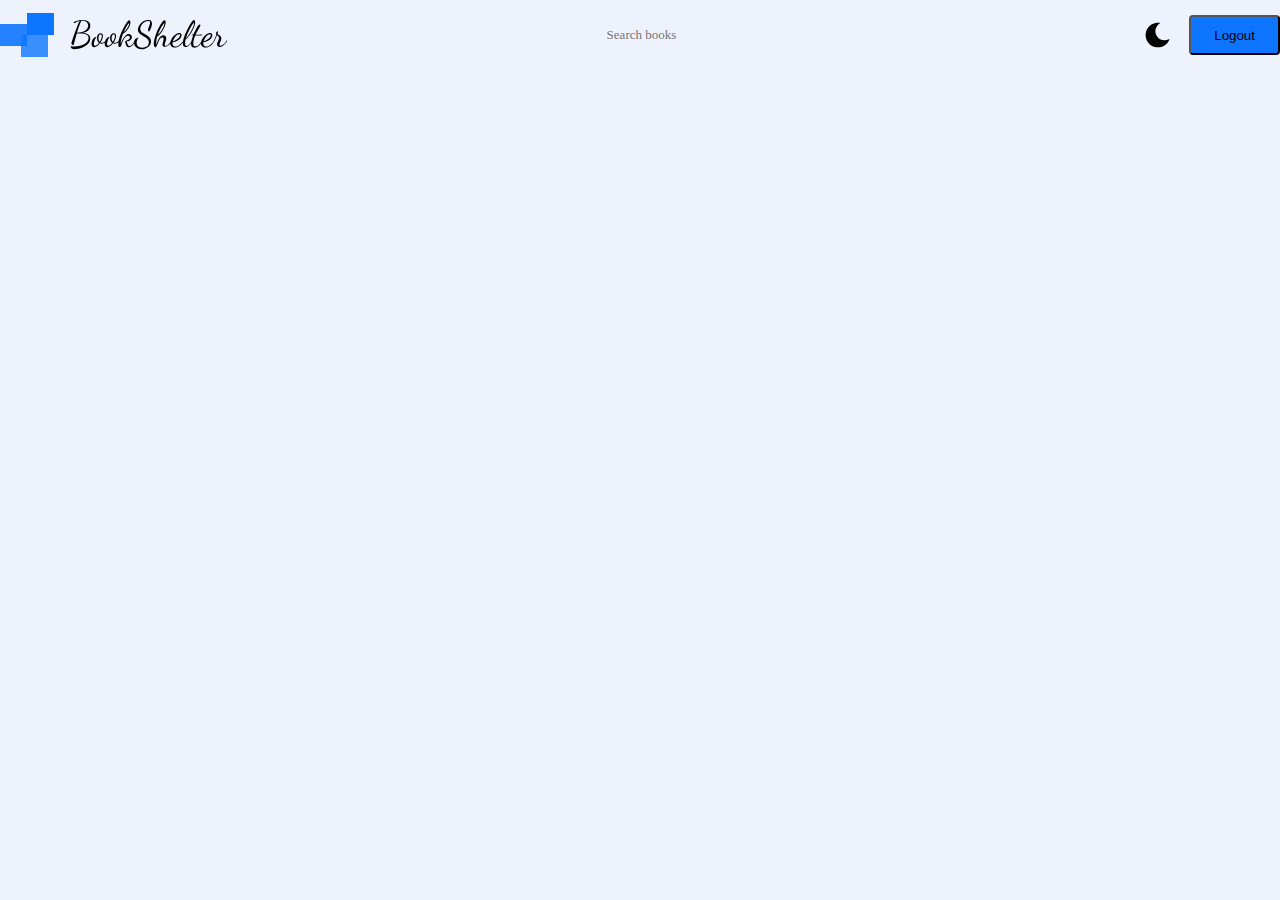
==== index.html @ 47be4522 "login and header processed" ====
<!DOCTYPE html>
<html lang="en">

<head>
    <meta charset="UTF-8">
    <meta http-equiv="X-UA-Compatible" content="IE=edge">
    <meta name="viewport" content="width=device-width, initial-scale=1.0">
    <title>bookshelter</title>
    <!-- bootstrap link  -->
    <link href="https://cdn.jsdelivr.net/npm/bootstrap@5.3.0-alpha1/dist/css/bootstrap.min.css" rel="stylesheet"
        integrity="sha384-GLhlTQ8iRABdZLl6O3oVMWSktQOp6b7In1Zl3/Jr59b6EGGoI1aFkw7cmDA6j6gD" crossorigin="anonymous">
    <!-- icon link  -->
    <link rel="stylesheet" href="https://cdnjs.cloudflare.com/ajax/libs/font-awesome/4.7.0/css/font-awesome.min.css">
    <!-- home css  -->
    <link rel="stylesheet" href="./style/css/main.css">
    <!-- global css  -->
    <link rel="stylesheet" href="./style/css/global.css">
</head>

<body>
    <div class="container">
        <header>
            <nav class="header">
                <img class="header-logo"  src="./images/home-logo.svg">
                <form class="header__form">
                    <input class="header__form__search border-2 border-bottom border-top border-start border-end border-danger-subtle border-2" type="search" placeholder="Search books">
                </form>
                <div class="header__item">
                    <img class="header__item__img" src="./images/home-dark.svg" id="icon">
                    <button class="header__item__btn">Logout</button>
                </div>
            </nav>
        </header>
    </div>
    <script src="./js/main.js"></script>
</body>

</html>
---- style/css/main.css ----
:root {
  --primary-color: #edf2fc;
  --secondary-color: #212121;
}

.dark-theme {
  --primary-color: #212121;
  --secondary-color: #fff;
}

#icon {
  width: 25px;
  cursor: pointer;
}

body {
  background-color: var(--primary-color);
}

.header {
  display: flex;
  justify-content: space-between;
  align-items: center;
  margin-top: 11px;
}
.header__form {
  display: flex;
}
.header__form__search {
  height: 48px;
  padding-left: 48px;
  padding-right: 48px;
  background-color: inherit;
  border: #edf2fc;
  border: 1px var(--secondary-color);
  border-radius: 30px;
  font-family: "Rubik";
  font-style: normal;
  font-weight: 400;
  font-size: 13px;
  line-height: 15px;
  color: var(--secondary-color);
}
.header__item {
  display: flex;
  gap: 19px;
}
.header__item__btn {
  height: 40px;
  background: #0D75FF;
  border-radius: 4px;
  padding-left: 23px;
  padding-right: 23px;
}/*# sourceMappingURL=main.css.map */
---- style/css/global.css ----
* {
  margin: 0;
  padding: 0;
  box-sizing: border-box;
}

ul {
  list-style: none;
}

a {
  text-decoration: none;
}/*# sourceMappingURL=global.css.map */
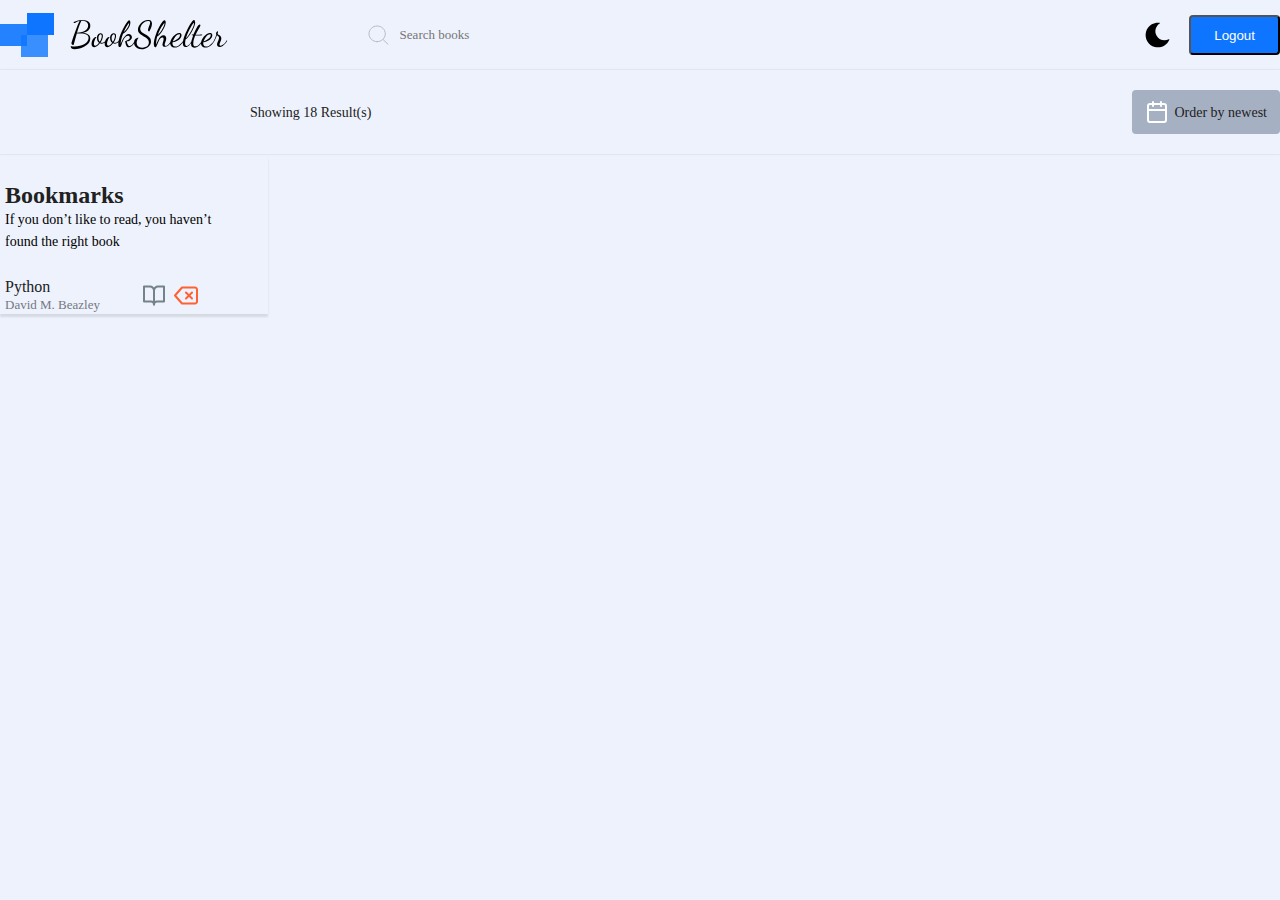
==== commit 99924349: "Worked up to the about section" ====
--- a/index.html
+++ b/index.html
@@ -11,26 +11,72 @@
         integrity="sha384-GLhlTQ8iRABdZLl6O3oVMWSktQOp6b7In1Zl3/Jr59b6EGGoI1aFkw7cmDA6j6gD" crossorigin="anonymous">
     <!-- icon link  -->
     <link rel="stylesheet" href="https://cdnjs.cloudflare.com/ajax/libs/font-awesome/4.7.0/css/font-awesome.min.css">
+
+    <!-- global css  -->
+    <link rel="stylesheet" href="./style/css/global.css">
     <!-- home css  -->
     <link rel="stylesheet" href="./style/css/main.css">
-    <!-- global css  -->
-    <link rel="stylesheet" href="./style/css/global.css">
 </head>
 
 <body>
+
+    <!-- header nav stat -->
     <div class="container">
         <header>
             <nav class="header">
-                <img class="header-logo"  src="./images/home-logo.svg">
-                <form class="header__form">
-                    <input class="header__form__search border-2 border-bottom border-top border-start border-end border-danger-subtle border-2" type="search" placeholder="Search books">
-                </form>
-                <div class="header__item">
-                    <img class="header__item__img" src="./images/home-dark.svg" id="icon">
-                    <button class="header__item__btn">Logout</button>
+                <div class="header__top">
+                    <img class="header-logo" src="./images/home-logo.svg">
+                    <form class="header__top__form">
+                        <img class="header__top__form__logo" src="./images/home-search.svg" alt="">
+                        <input
+                            class="header__top__form__search border-2 border-bottom border-top border-start border-end border-danger-subtle border-2 "
+                            type="search" placeholder="Search books">
+                    </form>
+                    <div class="header__top__item">
+                        <img class="header__top__item__img" src="./images/home-dark.svg" id="icon">
+                        <button class="header__top__item__btn btn btn-outline-secondary">Logout</button>
+                    </div>
+                </div>
+                <div class="header__bottom ">
+                    <p class="header__bottom__text">Showing 18 Result(s)</p>
+                    <div class="header__bottom__item">
+                        <img class="header__bottom__item__img" src="./images/home-cotalog.svg">
+                        <p class="header__bottom__item__text m-0">Order by newest</p>
+                    </div>
                 </div>
             </nav>
         </header>
+        <!-- header nav end  -->
+        <section>
+            <div class="about">
+                <div class="about__left">
+                    <div class="about__left__top">
+                        <h3 class="about__left__top__theme"><b>Bookmarks</b></h3>
+                        <p class="about__left__top__text">
+                            If you don’t like to read, you haven’t found the right book
+                        </p>
+                    </div>
+
+                    <ul class="about__left__item">
+                        <li class="about__left__item__list">
+                            <div class="about__left__item__list_about">
+                                <h4 class="about__left__item__list_about_theme">Python</h4>
+                                <p class="about__left__item__list_about_text">David M. Beazley</p>
+                            </div>
+                            <div class="about__left__item__list__right">
+                                <img class="about__left__item__list__right__img1" src="./images/about-link.svg" alt="">
+                                <img class="about__left__item__list__right__img2" src="./images/about-delete.svg" alt="">
+                            </div>
+                        </li>
+                    </ul>
+
+                </div>
+                <div class="about__right">
+
+                </div>
+            </div>
+        </section>
+        <!-- about section start  -->
     </div>
     <script src="./js/main.js"></script>
 </body>
--- a/style/css/main.css
+++ b/style/css/main.css
@@ -1,11 +1,15 @@
 :root {
   --primary-color: #edf2fc;
   --secondary-color: #212121;
+  --box-shodaw: 0px 3px 2px rgba(0, 0, 0, 0.1);
+  --box-shodaw2: 0px 0px 2px rgba(0, 0, 0, 0.15);
 }
 
 .dark-theme {
   --primary-color: #212121;
   --secondary-color: #fff;
+  --box-shodaw: 0px 3px 2px rgb(241, 237, 237);
+  --box-shodaw2: 0px 0px 2px rgba(254, 254, 254, 0.15);
 }
 
 #icon {
@@ -17,16 +21,22 @@
   background-color: var(--primary-color);
 }
 
-.header {
+.header__top {
   display: flex;
   justify-content: space-between;
   align-items: center;
   margin-top: 11px;
 }
-.header__form {
+.header__top__form {
   display: flex;
 }
-.header__form__search {
+.header__top__form__logo {
+  position: fixed;
+  margin-top: 14px;
+  margin-left: 16px;
+}
+.header__top__form__search {
+  width: 670px;
   height: 48px;
   padding-left: 48px;
   padding-right: 48px;
@@ -41,14 +51,126 @@
   line-height: 15px;
   color: var(--secondary-color);
 }
-.header__item {
+.header__top__item {
   display: flex;
   gap: 19px;
 }
-.header__item__btn {
+.header__top__item__btn {
   height: 40px;
   background: #0D75FF;
   border-radius: 4px;
   padding-left: 23px;
   padding-right: 23px;
+  color: #fff;
+}
+.header__bottom {
+  padding-top: 20px;
+  padding-bottom: 20px;
+  display: flex;
+  justify-content: space-between;
+  align-items: center;
+  margin-top: 11px;
+  border: none;
+  box-shadow: var(--box-shodaw2);
+}
+.header__bottom__text {
+  font-family: "Rubik";
+  font-style: normal;
+  font-weight: 500;
+  font-size: 14px;
+  line-height: 17px;
+  color: var(--secondary-color);
+  margin-left: 250px;
+  margin-bottom: 0px;
+}
+.header__bottom__item {
+  display: flex;
+  align-items: center;
+  padding-right: 13px;
+  background: #A6B0C3;
+  border-radius: 4px;
+  padding-top: 10px;
+  padding-bottom: 10px;
+  padding-left: 13px;
+}
+.header__bottom__item__img {
+  margin-right: 5px;
+}
+.header__bottom__item__text {
+  margin-top: 0px;
+  font-family: "Rubik";
+  font-style: normal;
+  font-weight: 500;
+  font-size: 14px;
+  line-height: 17px;
+  color: var(--secondary-color);
+}
+
+.about {
+  display: flex;
+  margin-top: 2px;
+}
+.about__left {
+  padding-right: 25px;
+  padding-left: 5px;
+  width: 268px;
+  box-shadow: var(--box-shodaw);
+}
+.about__left__top {
+  margin-bottom: 25px;
+}
+.about__left__top__theme {
+  margin-top: 25px;
+  font-family: "Rubik";
+  font-style: normal;
+  font-weight: 400;
+  font-size: 24px;
+  line-height: 28px;
+  color: var(--secondary-color);
+}
+.about__left__top__text {
+  font-family: "Rubik";
+  font-style: normal;
+  font-weight: 400;
+  font-size: 14px;
+  line-height: 155.6%;
+  color: va;
+}
+.about__left__item__list {
+  display: flex;
+  text-align: center;
+}
+.about__left__item__list_about {
+  margin-right: 42px;
+}
+.about__left__item__list_about_theme {
+  font-family: "Rubik";
+  font-style: normal;
+  font-weight: 400;
+  font-size: 16px;
+  line-height: 19px;
+  color: var(--secondary-color);
+  padding-bottom: 0px;
+  margin-bottom: 0px;
+  text-align: start;
+}
+.about__left__item__list_about_text {
+  font-family: "Noto Sans";
+  font-style: normal;
+  font-weight: 500;
+  font-size: 13px;
+  line-height: 18px;
+  color: #757881;
+  margin-bottom: 0px;
+  padding-bottom: 0px;
+}
+.about__left__item__list__right {
+  display: flex;
+  gap: 8px;
+}
+.about__left__item__list__right__img1 {
+  width: 24px;
+}
+.about__left__item__list__right__img2 {
+  width: 24px;
 }/*# sourceMappingURL=main.css.map */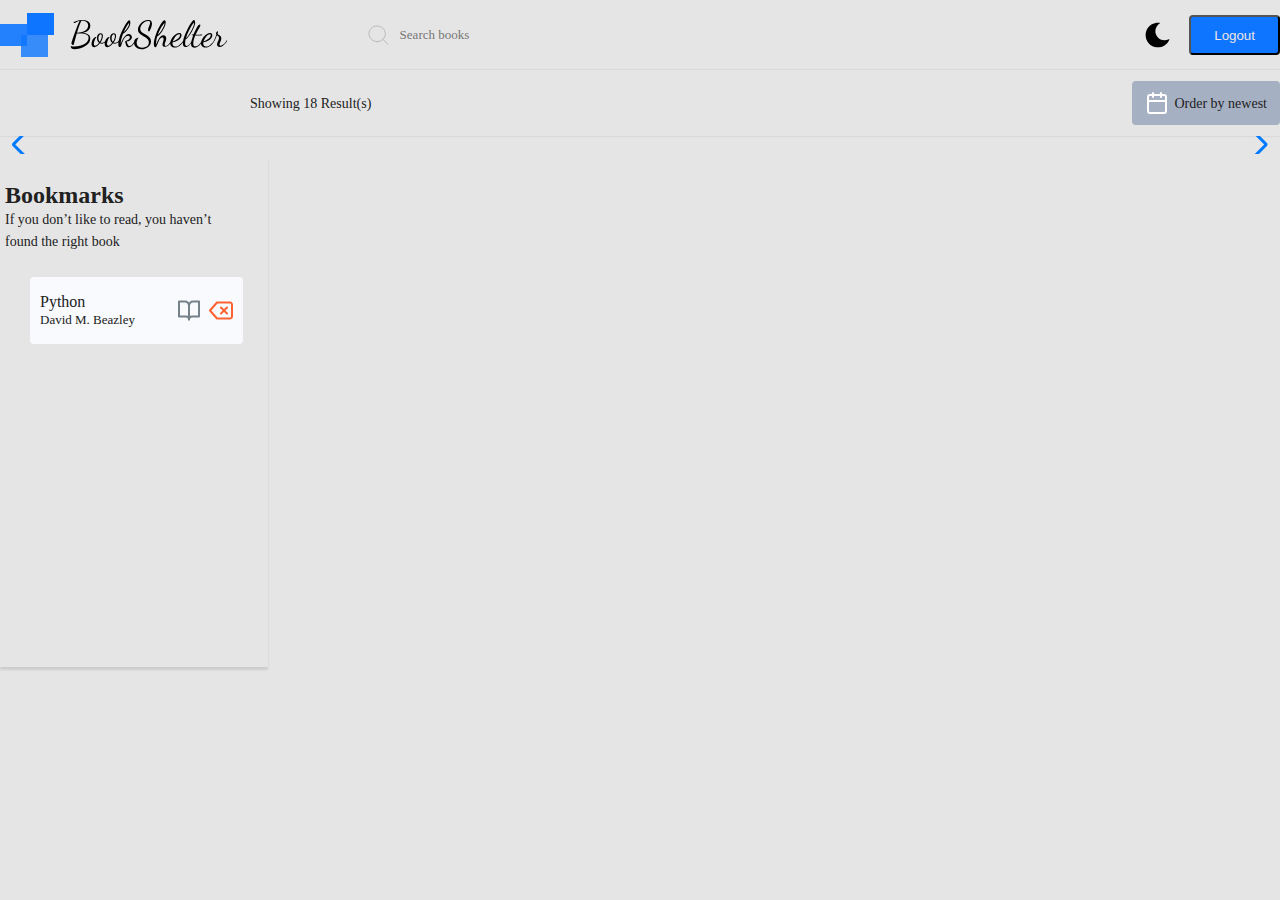
==== commit ba16ea7b: "login page" ====
--- a/index.html
+++ b/index.html
@@ -11,17 +11,18 @@
         integrity="sha384-GLhlTQ8iRABdZLl6O3oVMWSktQOp6b7In1Zl3/Jr59b6EGGoI1aFkw7cmDA6j6gD" crossorigin="anonymous">
     <!-- icon link  -->
     <link rel="stylesheet" href="https://cdnjs.cloudflare.com/ajax/libs/font-awesome/4.7.0/css/font-awesome.min.css">
-
     <!-- global css  -->
     <link rel="stylesheet" href="./style/css/global.css">
     <!-- home css  -->
     <link rel="stylesheet" href="./style/css/main.css">
+    <!-- swipper link  -->
+    <link rel="stylesheet" href="https://cdn.jsdelivr.net/npm/swiper@8/swiper-bundle.min.css" />
 </head>
 
 <body>
 
     <!-- header nav stat -->
-    <div class="container">
+    <div class="container p-3">
         <header>
             <nav class="header">
                 <div class="header__top">
@@ -34,7 +35,8 @@
                     </form>
                     <div class="header__top__item">
                         <img class="header__top__item__img" src="./images/home-dark.svg" id="icon">
-                        <button class="header__top__item__btn btn btn-outline-secondary">Logout</button>
+                        <a href="./login.html"><button
+                                class="header__top__item__btn btn btn-outline-secondary">Logout</button></a>
                     </div>
                 </div>
                 <div class="header__bottom ">
@@ -48,6 +50,42 @@
         </header>
         <!-- header nav end  -->
         <section>
+            <!-- Slider main container -->
+            <div class="swiper mb-2 mt-4 border-3 rounded-3">
+                <!-- Additional required wrapper -->
+                <div class="swiper-wrapper">
+                    <!-- Slides -->
+                    <div class="swiper-slide "><img class="w-100 "
+                            src="https://travelindians.com/wp-content/uploads/2019/10/Ultimate-Travel-Checklist-Blog-Feature-Image-1300x500.jpg" alt=""></div>
+                    <div class="swiper-slide"><img class="w-100"
+                            src="https://www.onsemi.com/site/images/PRT-hpb-image-23.jpg" alt=""></div>
+                    <div class="swiper-slide "><img class="w-100"
+                            src="https://cdn.pixabay.com/photo/2016/03/26/22/21/books-1281581__340.jpg" alt=""></div>
+                    <div class="swiper-slide"><img class="w-100"
+                            src="https://www.nationalbooktokens.com/uploaded_files/shared/Portlets/homepage/bookshop-shelves-packed-with-books-656-245.jpg"
+                            alt=""></div>
+                    <div class="swiper-slide"><img class="w-100" src="https://static.e-ermis.gr/1300x500/cms/about.jpg"
+                            alt=""></div>
+                    <div class="swiper-slide"><img class="w-100"
+                            src="https://www.egpl.ca/wp-content/uploads/2019/08/100-Books-Banner.png"
+                            alt=""></div>
+
+
+
+
+                </div>
+                <!-- If we need pagination -->
+                <div class="swiper-pagination"></div>
+
+                <!-- If we need navigation buttons -->
+                <div class="swiper-button-prev"></div>
+                <div class="swiper-button-next"></div>
+
+                <!-- If we need scrollbar -->
+                <div class="swiper-scrollbar"></div>
+            </div>
+            <!-- Slider main container end -->
+
             <div class="about">
                 <div class="about__left">
                     <div class="about__left__top">
@@ -57,7 +95,7 @@
                         </p>
                     </div>
 
-                    <ul class="about__left__item">
+                    <ul class="about__left__item ">
                         <li class="about__left__item__list">
                             <div class="about__left__item__list_about">
                                 <h4 class="about__left__item__list_about_theme">Python</h4>
@@ -65,20 +103,26 @@
                             </div>
                             <div class="about__left__item__list__right">
                                 <img class="about__left__item__list__right__img1" src="./images/about-link.svg" alt="">
-                                <img class="about__left__item__list__right__img2" src="./images/about-delete.svg" alt="">
+                                <img class="about__left__item__list__right__img2" src="./images/about-delete.svg"
+                                    alt="">
                             </div>
                         </li>
                     </ul>
 
                 </div>
                 <div class="about__right">
-
+                    
                 </div>
             </div>
         </section>
         <!-- about section start  -->
     </div>
+    <!-- main js start link  -->
     <script src="./js/main.js"></script>
+    <!-- swiper link  -->
+    <script src="https://cdn.jsdelivr.net/npm/swiper@8/swiper-bundle.esm.browser.min.js"></script>
+    <!-- swipper js  -->
+    <script type="module" src="./js/swipper.js"></script>
 </body>
 
 </html>--- a/style/css/main.css
+++ b/style/css/main.css
@@ -3,6 +3,8 @@
   --secondary-color: #212121;
   --box-shodaw: 0px 3px 2px rgba(0, 0, 0, 0.1);
   --box-shodaw2: 0px 0px 2px rgba(0, 0, 0, 0.15);
+  --bacround-item: #F8FAFD;
+  --bodycolor:#E5E5E5;
 }
 
 .dark-theme {
@@ -10,6 +12,8 @@
   --secondary-color: #fff;
   --box-shodaw: 0px 3px 2px rgb(241, 237, 237);
   --box-shodaw2: 0px 0px 2px rgba(254, 254, 254, 0.15);
+  --bacround-item: #787878;
+  --bodycolor:#212121;
 }
 
 #icon {
@@ -18,7 +22,7 @@
 }
 
 body {
-  background-color: var(--primary-color);
+  background-color: var(--bodycolor);
 }
 
 .header__top {
@@ -31,7 +35,7 @@
   display: flex;
 }
 .header__top__form__logo {
-  position: fixed;
+  position: absolute;
   margin-top: 14px;
   margin-left: 16px;
 }
@@ -61,11 +65,11 @@
   border-radius: 4px;
   padding-left: 23px;
   padding-right: 23px;
-  color: #fff;
+  color: rgb(238, 228, 228);
 }
 .header__bottom {
-  padding-top: 20px;
-  padding-bottom: 20px;
+  padding-top: 11px;
+  padding-bottom: 11px;
   display: flex;
   justify-content: space-between;
   align-items: center;
@@ -134,11 +138,21 @@
   font-weight: 400;
   font-size: 14px;
   line-height: 155.6%;
-  color: va;
+  color: var(--secondary-color);
+}
+.about__left__item {
+  padding-left: 0px;
+  margin-left: 25px;
 }
 .about__left__item__list {
+  margin-left: 0px;
   display: flex;
   text-align: center;
+  background: var(--bacround-item);
+  padding-left: 10px;
+  padding-top: 15px;
+  padding-bottom: 15px;
+  border-radius: 4px;
 }
 .about__left__item__list_about {
   margin-right: 42px;
@@ -160,7 +174,7 @@
   font-weight: 500;
   font-size: 13px;
   line-height: 18px;
-  color: #757881;
+  color: var(--secondary-color);
   margin-bottom: 0px;
   padding-bottom: 0px;
 }
@@ -173,4 +187,8 @@
 }
 .about__left__item__list__right__img2 {
   width: 24px;
+}
+.about__right {
+  margin: 40px;
+  height: 431px;
 }/*# sourceMappingURL=main.css.map */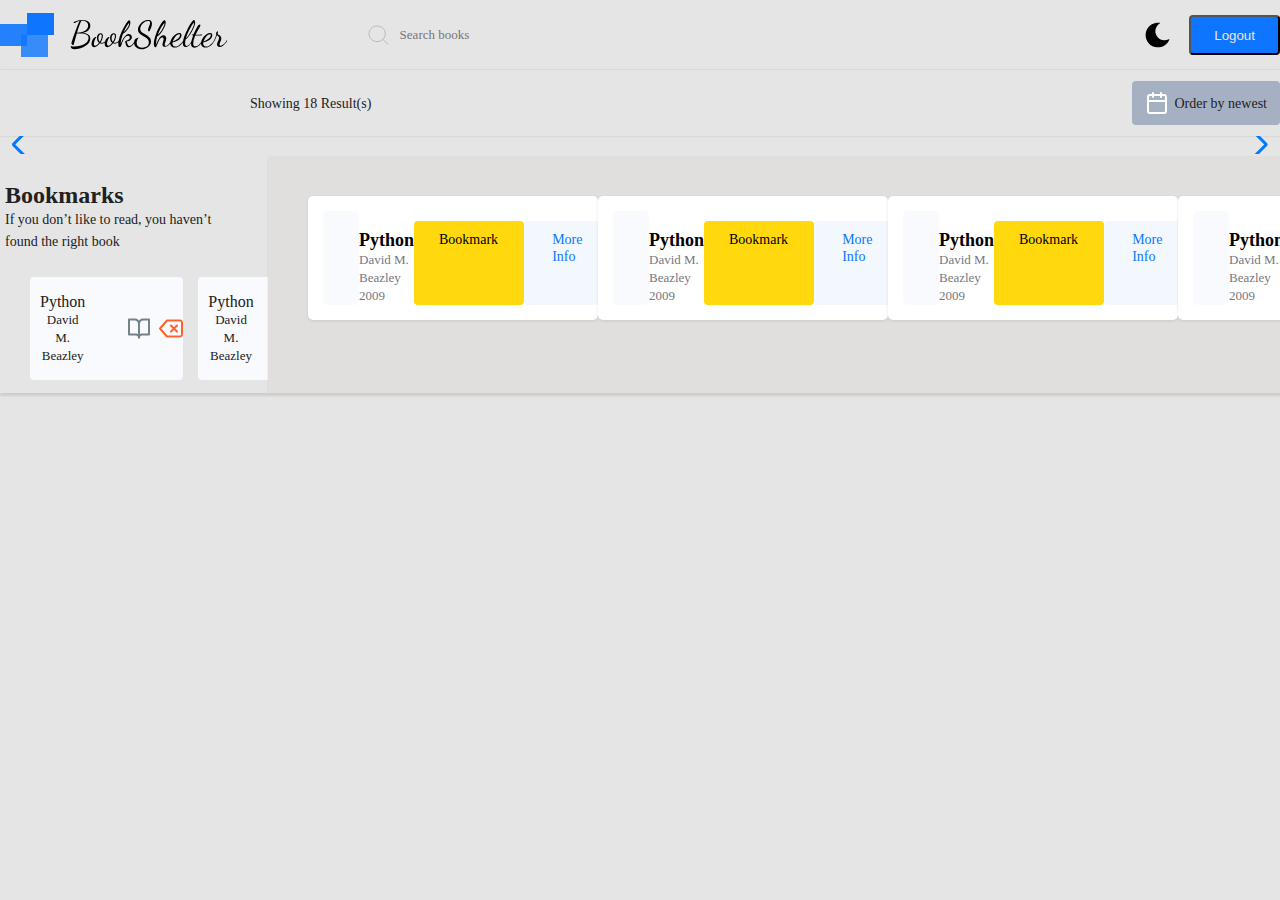
==== commit 155a94dd: "product lis" ====
--- a/index.html
+++ b/index.html
@@ -56,7 +56,8 @@
                 <div class="swiper-wrapper">
                     <!-- Slides -->
                     <div class="swiper-slide "><img class="w-100 "
-                            src="https://travelindians.com/wp-content/uploads/2019/10/Ultimate-Travel-Checklist-Blog-Feature-Image-1300x500.jpg" alt=""></div>
+                            src="https://travelindians.com/wp-content/uploads/2019/10/Ultimate-Travel-Checklist-Blog-Feature-Image-1300x500.jpg"
+                            alt=""></div>
                     <div class="swiper-slide"><img class="w-100"
                             src="https://www.onsemi.com/site/images/PRT-hpb-image-23.jpg" alt=""></div>
                     <div class="swiper-slide "><img class="w-100"
@@ -67,8 +68,7 @@
                     <div class="swiper-slide"><img class="w-100" src="https://static.e-ermis.gr/1300x500/cms/about.jpg"
                             alt=""></div>
                     <div class="swiper-slide"><img class="w-100"
-                            src="https://www.egpl.ca/wp-content/uploads/2019/08/100-Books-Banner.png"
-                            alt=""></div>
+                            src="https://www.egpl.ca/wp-content/uploads/2019/08/100-Books-Banner.png" alt=""></div>
 
 
 
@@ -95,7 +95,7 @@
                         </p>
                     </div>
 
-                    <ul class="about__left__item ">
+                    <ul class="about__left__item flex-column">
                         <li class="about__left__item__list">
                             <div class="about__left__item__list_about">
                                 <h4 class="about__left__item__list_about_theme">Python</h4>
@@ -107,11 +107,131 @@
                                     alt="">
                             </div>
                         </li>
+
+                        <li class="about__left__item__list">
+                            <div class="about__left__item__list_about">
+                                <h4 class="about__left__item__list_about_theme">Python</h4>
+                                <p class="about__left__item__list_about_text">David M. Beazley</p>
+                            </div>
+                            <div class="about__left__item__list__right">
+                                <img class="about__left__item__list__right__img1" src="./images/about-link.svg" alt="">
+                                <img class="about__left__item__list__right__img2" src="./images/about-delete.svg"
+                                    alt="">
+                            </div>
+                        </li>
+
+                        <li class="about__left__item__list">
+                            <div class="about__left__item__list_about">
+                                <h4 class="about__left__item__list_about_theme">Python</h4>
+                                <p class="about__left__item__list_about_text">David M. Beazley</p>
+                            </div>
+                            <div class="about__left__item__list__right">
+                                <img class="about__left__item__list__right__img1" src="./images/about-link.svg" alt="">
+                                <img class="about__left__item__list__right__img2" src="./images/about-delete.svg"
+                                    alt="">
+                            </div>
+                        </li>
                     </ul>
 
                 </div>
-                <div class="about__right">
-                    
+                <div class="about__product">
+                    <ul class="about__product__item row">
+                        <li class="about__product__item__list flex-column">
+                            <div class="about__product__item__list__img">
+                                <img src="./images/1111111.png" alt="">
+                            </div>
+                            <div class="about__product__item__list__theme">
+                                <h3 class="about__product__item__list__theme__name">Python</h3>
+                                <p class="about__product__item__list__theme__author">David M. Beazley</p>
+                                <p class="about__product__item__list__theme__year">2009</p>
+                            </div>
+                            <div class="about__product__item__list__bottom">
+                                <a class="about__product__item__list__bottom__storage" href="#">Bookmark</a>
+                                <a class="about__product__item__list__bottom__modal" href="#">More Info</a>
+                            </div>
+                            <a class="about__product__item__list__btn" href="#">Read</a>
+                        </li>
+
+                        <li class="about__product__item__list flex-column">
+                            <div class="about__product__item__list__img">
+                                <img src="./images/1111111.png" alt="">
+                            </div>
+                            <div class="about__product__item__list__theme">
+                                <h3 class="about__product__item__list__theme__name">Python</h3>
+                                <p class="about__product__item__list__theme__author">David M. Beazley</p>
+                                <p class="about__product__item__list__theme__year">2009</p>
+                            </div>
+                            <div class="about__product__item__list__bottom">
+                                <a class="about__product__item__list__bottom__storage" href="#">Bookmark</a>
+                                <a class="about__product__item__list__bottom__modal" href="#">More Info</a>
+                            </div>
+                            <a class="about__product__item__list__btn" href="#">Read</a>
+                        </li>
+
+                        <li class="about__product__item__list flex-column">
+                            <div class="about__product__item__list__img">
+                                <img src="./images/1111111.png" alt="">
+                            </div>
+                            <div class="about__product__item__list__theme">
+                                <h3 class="about__product__item__list__theme__name">Python</h3>
+                                <p class="about__product__item__list__theme__author">David M. Beazley</p>
+                                <p class="about__product__item__list__theme__year">2009</p>
+                            </div>
+                            <div class="about__product__item__list__bottom">
+                                <a class="about__product__item__list__bottom__storage" href="#">Bookmark</a>
+                                <a class="about__product__item__list__bottom__modal" href="#">More Info</a>
+                            </div>
+                            <a class="about__product__item__list__btn" href="#">Read</a>
+                        </li>
+
+                        <li class="about__product__item__list flex-column">
+                            <div class="about__product__item__list__img">
+                                <img src="./images/1111111.png" alt="">
+                            </div>
+                            <div class="about__product__item__list__theme">
+                                <h3 class="about__product__item__list__theme__name">Python</h3>
+                                <p class="about__product__item__list__theme__author">David M. Beazley</p>
+                                <p class="about__product__item__list__theme__year">2009</p>
+                            </div>
+                            <div class="about__product__item__list__bottom">
+                                <a class="about__product__item__list__bottom__storage" href="#">Bookmark</a>
+                                <a class="about__product__item__list__bottom__modal" href="#">More Info</a>
+                            </div>
+                            <a class="about__product__item__list__btn" href="#">Read</a>
+                        </li>
+
+                        <li class="about__product__item__list flex-column">
+                            <div class="about__product__item__list__img">
+                                <img src="./images/1111111.png" alt="">
+                            </div>
+                            <div class="about__product__item__list__theme">
+                                <h3 class="about__product__item__list__theme__name">Python</h3>
+                                <p class="about__product__item__list__theme__author">David M. Beazley</p>
+                                <p class="about__product__item__list__theme__year">2009</p>
+                            </div>
+                            <div class="about__product__item__list__bottom">
+                                <a class="about__product__item__list__bottom__storage" href="#">Bookmark</a>
+                                <a class="about__product__item__list__bottom__modal" href="#">More Info</a>
+                            </div>
+                            <a class="about__product__item__list__btn" href="#">Read</a>
+                        </li>
+
+                        <li class="about__product__item__list flex-column">
+                            <div class="about__product__item__list__img">
+                                <img src="./images/1111111.png" alt="">
+                            </div>
+                            <div class="about__product__item__list__theme">
+                                <h3 class="about__product__item__list__theme__name">Python</h3>
+                                <p class="about__product__item__list__theme__author">David M. Beazley</p>
+                                <p class="about__product__item__list__theme__year">2009</p>
+                            </div>
+                            <div class="about__product__item__list__bottom">
+                                <a class="about__product__item__list__bottom__storage" href="#">Bookmark</a>
+                                <a class="about__product__item__list__bottom__modal" href="#">More Info</a>
+                            </div>
+                            <a class="about__product__item__list__btn" href="#">Read</a>
+                        </li>
+                    </ul>
                 </div>
             </div>
         </section>
--- a/style/css/main.css
+++ b/style/css/main.css
@@ -4,7 +4,10 @@
   --box-shodaw: 0px 3px 2px rgba(0, 0, 0, 0.1);
   --box-shodaw2: 0px 0px 2px rgba(0, 0, 0, 0.15);
   --bacround-item: #F8FAFD;
-  --bodycolor:#E5E5E5;
+  --bodycolor: #E5E5E5;
+  --productcolor:#e1dede;
+  --prodctList:#FFFF;
+  --productimg:#F8FAFD;
 }
 
 .dark-theme {
@@ -13,7 +16,10 @@
   --box-shodaw: 0px 3px 2px rgb(241, 237, 237);
   --box-shodaw2: 0px 0px 2px rgba(254, 254, 254, 0.15);
   --bacround-item: #787878;
-  --bodycolor:#212121;
+  --bodycolor: #212121;
+  --productcolor:#5c5a5a;
+  --prodctList:#acabab;
+  --productimg:#b2b2b8;
 }
 
 #icon {
@@ -113,6 +119,7 @@
 .about {
   display: flex;
   margin-top: 2px;
+  height: 100%;
 }
 .about__left {
   padding-right: 25px;
@@ -143,6 +150,8 @@
 .about__left__item {
   padding-left: 0px;
   margin-left: 25px;
+  display: flex;
+  gap: 15px;
 }
 .about__left__item__list {
   margin-left: 0px;
@@ -153,6 +162,7 @@
   padding-top: 15px;
   padding-bottom: 15px;
   border-radius: 4px;
+  width: 218px;
 }
 .about__left__item__list_about {
   margin-right: 42px;
@@ -188,7 +198,108 @@
 .about__left__item__list__right__img2 {
   width: 24px;
 }
-.about__right {
-  margin: 40px;
-  height: 431px;
+.about__product {
+  padding: 40px;
+  background-color: var(--productcolor);
+  box-shadow: var(--box-shodaw);
+}
+.about__product__item {
+  display: flex;
+  justify-content: space-between;
+  margin: 0px;
+  padding: 0px;
+}
+.about__product__item__list {
+  width: 290px;
+  display: flex;
+  background: var(--prodctList);
+  box-shadow: 0px 1px 3px rgba(0, 0, 0, 0.1);
+  border-radius: 5px;
+  padding: 15px;
+  margin-bottom: 33px;
+}
+.about__product__item__list__img {
+  padding: 18px;
+  background: var(--productimg);
+  border-radius: 5px;
+}
+.about__product__item__list__img img {
+  width: 100%;
+}
+.about__product__item__list__theme {
+  margin-top: 19px;
+}
+.about__product__item__list__theme__name {
+  font-family: "Rubik";
+  font-style: normal;
+  font-weight: 900;
+  font-size: 18px;
+  line-height: 21px;
+  color: #000000;
+  margin-bottom: 0px;
+}
+.about__product__item__list__theme__author {
+  font-family: "Noto Sans";
+  font-style: normal;
+  font-weight: 500;
+  font-size: 13px;
+  line-height: 18px;
+  color: #757881;
+  margin-bottom: 0px;
+}
+.about__product__item__list__theme__year {
+  font-family: "Noto Sans";
+  font-style: normal;
+  font-weight: 500;
+  font-size: 13px;
+  line-height: 18px;
+  color: #757881;
+  margin-bottom: 0px;
+}
+.about__product__item__list__bottom {
+  margin-top: 10px;
+  display: flex;
+  justify-content: space-between;
+}
+.about__product__item__list__bottom__storage {
+  background: #FFD80D;
+  border-radius: 4px;
+  font-family: "Rubik";
+  font-style: normal;
+  font-weight: 500;
+  font-size: 14px;
+  line-height: 17px;
+  color: #000000;
+  padding-left: 25px;
+  padding-top: 10px;
+  padding-bottom: 10px;
+  padding-right: 26px;
+}
+.about__product__item__list__bottom__modal {
+  background: rgba(13, 117, 255, 0.05);
+  border-radius: 4px;
+  font-family: "Rubik";
+  font-style: normal;
+  font-weight: 500;
+  font-size: 14px;
+  line-height: 17px;
+  color: #0D75FF;
+  padding-left: 28px;
+  padding-top: 10px;
+  padding-bottom: 10px;
+  padding-right: 28px;
+}
+.about__product__item__list__btn {
+  margin-top: 8px;
+  background: #75828A;
+  border-radius: 4px;
+  font-family: "Rubik";
+  font-style: normal;
+  font-weight: 500;
+  font-size: 14px;
+  line-height: 17px;
+  color: #FFFFFF;
+  padding-top: 10px;
+  text-align: center;
+  padding-bottom: 10px;
 }/*# sourceMappingURL=main.css.map */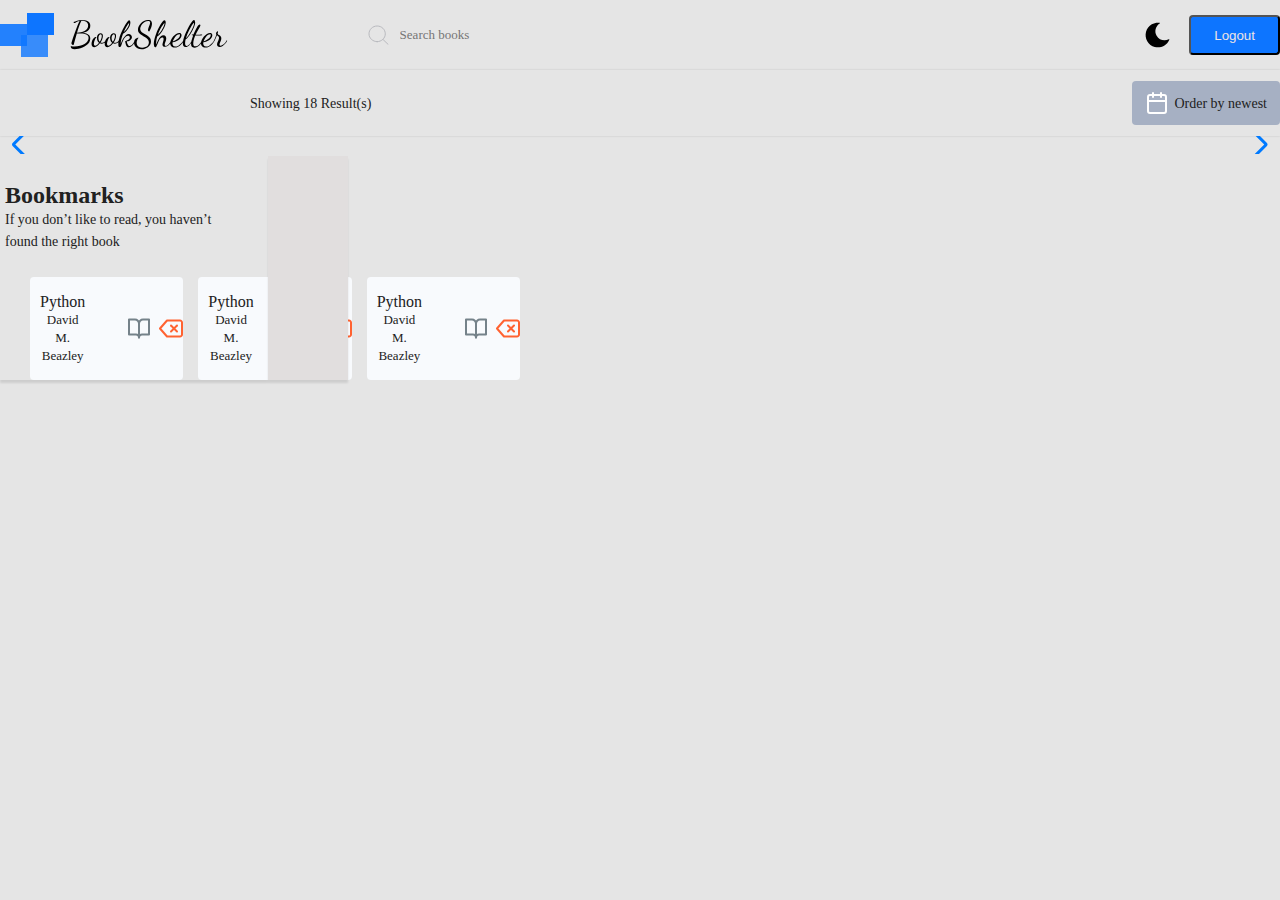
==== commit 27e32ad2: "API" ====
--- a/index.html
+++ b/index.html
@@ -49,7 +49,14 @@
             </nav>
         </header>
         <!-- header nav end  -->
+
         <section>
+            <!-- scroll  -->
+
+            <div class="scroltop" onclick="scrollToTop()">
+                <img src="./images/scroll.svg" alt="">
+            </div>
+
             <!-- Slider main container -->
             <div class="swiper mb-2 mt-4 border-3 rounded-3">
                 <!-- Additional required wrapper -->
@@ -69,9 +76,6 @@
                             alt=""></div>
                     <div class="swiper-slide"><img class="w-100"
                             src="https://www.egpl.ca/wp-content/uploads/2019/08/100-Books-Banner.png" alt=""></div>
-
-
-
 
                 </div>
                 <!-- If we need pagination -->
@@ -135,114 +139,34 @@
 
                 </div>
                 <div class="about__product">
-                    <ul class="about__product__item row">
-                        <li class="about__product__item__list flex-column">
+                    <ul class="about__product__item row" id="products__top">
+                        <!-- <li class="about__product__item__list flex-column">
                             <div class="about__product__item__list__img">
                                 <img src="./images/1111111.png" alt="">
                             </div>
                             <div class="about__product__item__list__theme">
-                                <h3 class="about__product__item__list__theme__name">Python</h3>
-                                <p class="about__product__item__list__theme__author">David M. Beazley</p>
-                                <p class="about__product__item__list__theme__year">2009</p>
+                                <h3 class="about__product__item__list__theme__name" id="title">Python</h3>
+                                <p class="about__product__item__list__theme__author" id="author">David M. Beazley</p>
+                                <p class="about__product__item__list__theme__year" id="year">2009</p>
                             </div>
                             <div class="about__product__item__list__bottom">
                                 <a class="about__product__item__list__bottom__storage" href="#">Bookmark</a>
                                 <a class="about__product__item__list__bottom__modal" href="#">More Info</a>
                             </div>
                             <a class="about__product__item__list__btn" href="#">Read</a>
-                        </li>
-
-                        <li class="about__product__item__list flex-column">
-                            <div class="about__product__item__list__img">
-                                <img src="./images/1111111.png" alt="">
-                            </div>
-                            <div class="about__product__item__list__theme">
-                                <h3 class="about__product__item__list__theme__name">Python</h3>
-                                <p class="about__product__item__list__theme__author">David M. Beazley</p>
-                                <p class="about__product__item__list__theme__year">2009</p>
-                            </div>
-                            <div class="about__product__item__list__bottom">
-                                <a class="about__product__item__list__bottom__storage" href="#">Bookmark</a>
-                                <a class="about__product__item__list__bottom__modal" href="#">More Info</a>
-                            </div>
-                            <a class="about__product__item__list__btn" href="#">Read</a>
-                        </li>
-
-                        <li class="about__product__item__list flex-column">
-                            <div class="about__product__item__list__img">
-                                <img src="./images/1111111.png" alt="">
-                            </div>
-                            <div class="about__product__item__list__theme">
-                                <h3 class="about__product__item__list__theme__name">Python</h3>
-                                <p class="about__product__item__list__theme__author">David M. Beazley</p>
-                                <p class="about__product__item__list__theme__year">2009</p>
-                            </div>
-                            <div class="about__product__item__list__bottom">
-                                <a class="about__product__item__list__bottom__storage" href="#">Bookmark</a>
-                                <a class="about__product__item__list__bottom__modal" href="#">More Info</a>
-                            </div>
-                            <a class="about__product__item__list__btn" href="#">Read</a>
-                        </li>
-
-                        <li class="about__product__item__list flex-column">
-                            <div class="about__product__item__list__img">
-                                <img src="./images/1111111.png" alt="">
-                            </div>
-                            <div class="about__product__item__list__theme">
-                                <h3 class="about__product__item__list__theme__name">Python</h3>
-                                <p class="about__product__item__list__theme__author">David M. Beazley</p>
-                                <p class="about__product__item__list__theme__year">2009</p>
-                            </div>
-                            <div class="about__product__item__list__bottom">
-                                <a class="about__product__item__list__bottom__storage" href="#">Bookmark</a>
-                                <a class="about__product__item__list__bottom__modal" href="#">More Info</a>
-                            </div>
-                            <a class="about__product__item__list__btn" href="#">Read</a>
-                        </li>
-
-                        <li class="about__product__item__list flex-column">
-                            <div class="about__product__item__list__img">
-                                <img src="./images/1111111.png" alt="">
-                            </div>
-                            <div class="about__product__item__list__theme">
-                                <h3 class="about__product__item__list__theme__name">Python</h3>
-                                <p class="about__product__item__list__theme__author">David M. Beazley</p>
-                                <p class="about__product__item__list__theme__year">2009</p>
-                            </div>
-                            <div class="about__product__item__list__bottom">
-                                <a class="about__product__item__list__bottom__storage" href="#">Bookmark</a>
-                                <a class="about__product__item__list__bottom__modal" href="#">More Info</a>
-                            </div>
-                            <a class="about__product__item__list__btn" href="#">Read</a>
-                        </li>
-
-                        <li class="about__product__item__list flex-column">
-                            <div class="about__product__item__list__img">
-                                <img src="./images/1111111.png" alt="">
-                            </div>
-                            <div class="about__product__item__list__theme">
-                                <h3 class="about__product__item__list__theme__name">Python</h3>
-                                <p class="about__product__item__list__theme__author">David M. Beazley</p>
-                                <p class="about__product__item__list__theme__year">2009</p>
-                            </div>
-                            <div class="about__product__item__list__bottom">
-                                <a class="about__product__item__list__bottom__storage" href="#">Bookmark</a>
-                                <a class="about__product__item__list__bottom__modal" href="#">More Info</a>
-                            </div>
-                            <a class="about__product__item__list__btn" href="#">Read</a>
-                        </li>
+                        </li> -->
                     </ul>
                 </div>
             </div>
         </section>
-        <!-- about section start  -->
     </div>
+
+    <script src="https://cdn.jsdelivr.net/npm/swiper@8/swiper-bundle.esm.browser.min.js"></script>
     <!-- main js start link  -->
     <script src="./js/main.js"></script>
-    <!-- swiper link  -->
-    <script src="https://cdn.jsdelivr.net/npm/swiper@8/swiper-bundle.esm.browser.min.js"></script>
     <!-- swipper js  -->
     <script type="module" src="./js/swipper.js"></script>
+
 </body>
 
 </html>--- a/style/css/main.css
+++ b/style/css/main.css
@@ -116,6 +116,30 @@
   color: var(--secondary-color);
 }
 
+/* scrol  */
+.scroltop {
+  position: fixed;
+  bottom: 40px;
+  right: 40px;
+  width: 75px;
+  height: 60px;
+  border-radius: 50px;
+  background-size: 40px;
+  background-position: center;
+  background-repeat: no-repeat;
+  cursor: pointer;
+  z-index: 1000000;
+  visibility: hidden;
+  opacity: 0;
+  transition: 0.5s;
+}
+
+.scroltop.active {
+  visibility: visible;
+  opacity: 1000;
+}
+
+/* scrol end  */
 .about {
   display: flex;
   margin-top: 2px;
@@ -275,6 +299,9 @@
   padding-bottom: 10px;
   padding-right: 26px;
 }
+.about__product__item__list__bottom__storage:hover {
+  background-color: #0D75FF;
+}
 .about__product__item__list__bottom__modal {
   background: rgba(13, 117, 255, 0.05);
   border-radius: 4px;
@@ -289,6 +316,10 @@
   padding-bottom: 10px;
   padding-right: 28px;
 }
+.about__product__item__list__bottom__modal:hover {
+  background-color: #0D75FF;
+  color: #000000;
+}
 .about__product__item__list__btn {
   margin-top: 8px;
   background: #75828A;
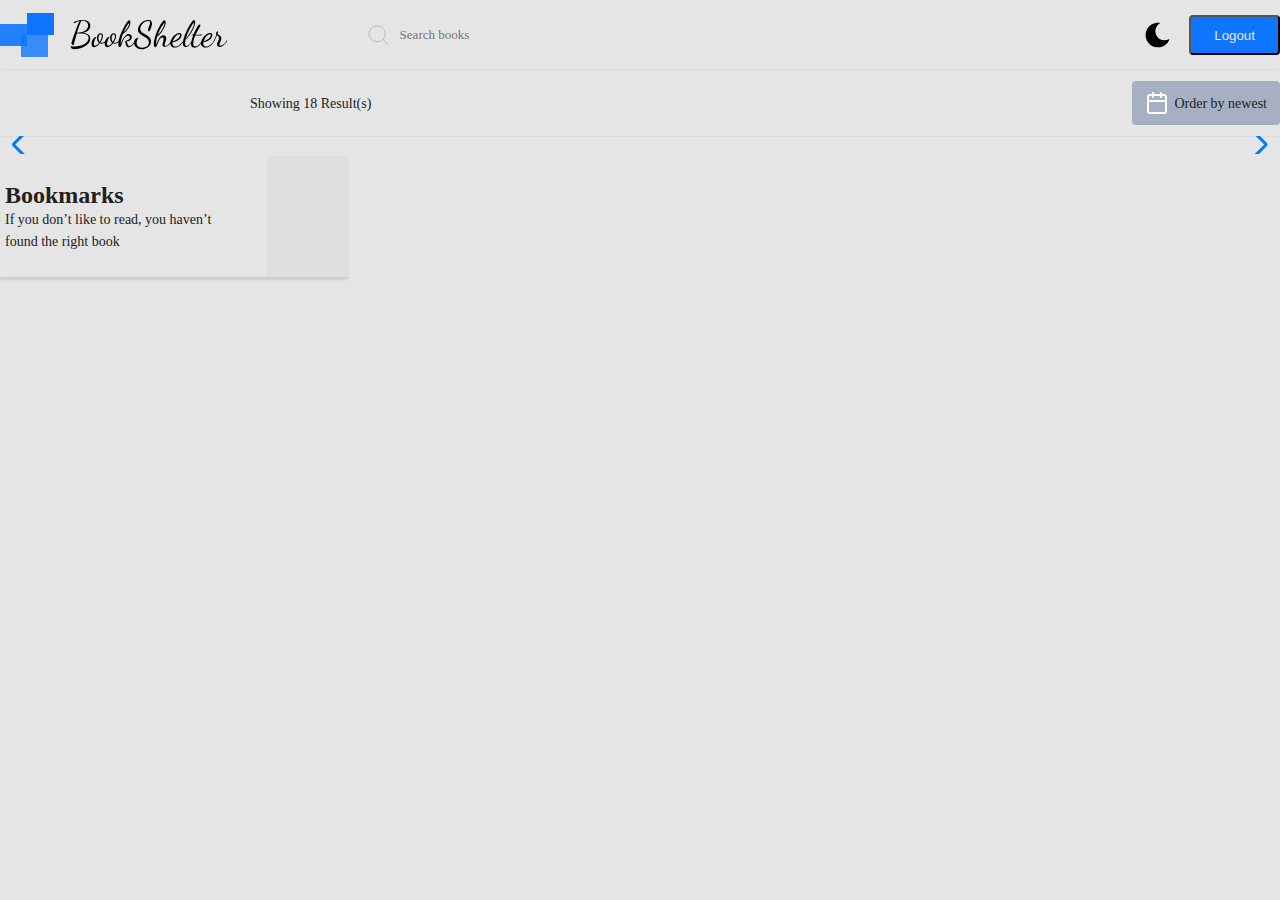
==== commit ec59bea9: "Add to item and remove function" ====
--- a/index.html
+++ b/index.html
@@ -99,8 +99,8 @@
                         </p>
                     </div>
 
-                    <ul class="about__left__item flex-column">
-                        <li class="about__left__item__list">
+                    <ul id="listItem" class="about__left__item flex-column">
+                        <!-- <li class="about__left__item__list">
                             <div class="about__left__item__list_about">
                                 <h4 class="about__left__item__list_about_theme">Python</h4>
                                 <p class="about__left__item__list_about_text">David M. Beazley</p>
@@ -134,7 +134,7 @@
                                 <img class="about__left__item__list__right__img2" src="./images/about-delete.svg"
                                     alt="">
                             </div>
-                        </li>
+                        </li> -->
                     </ul>
 
                 </div>
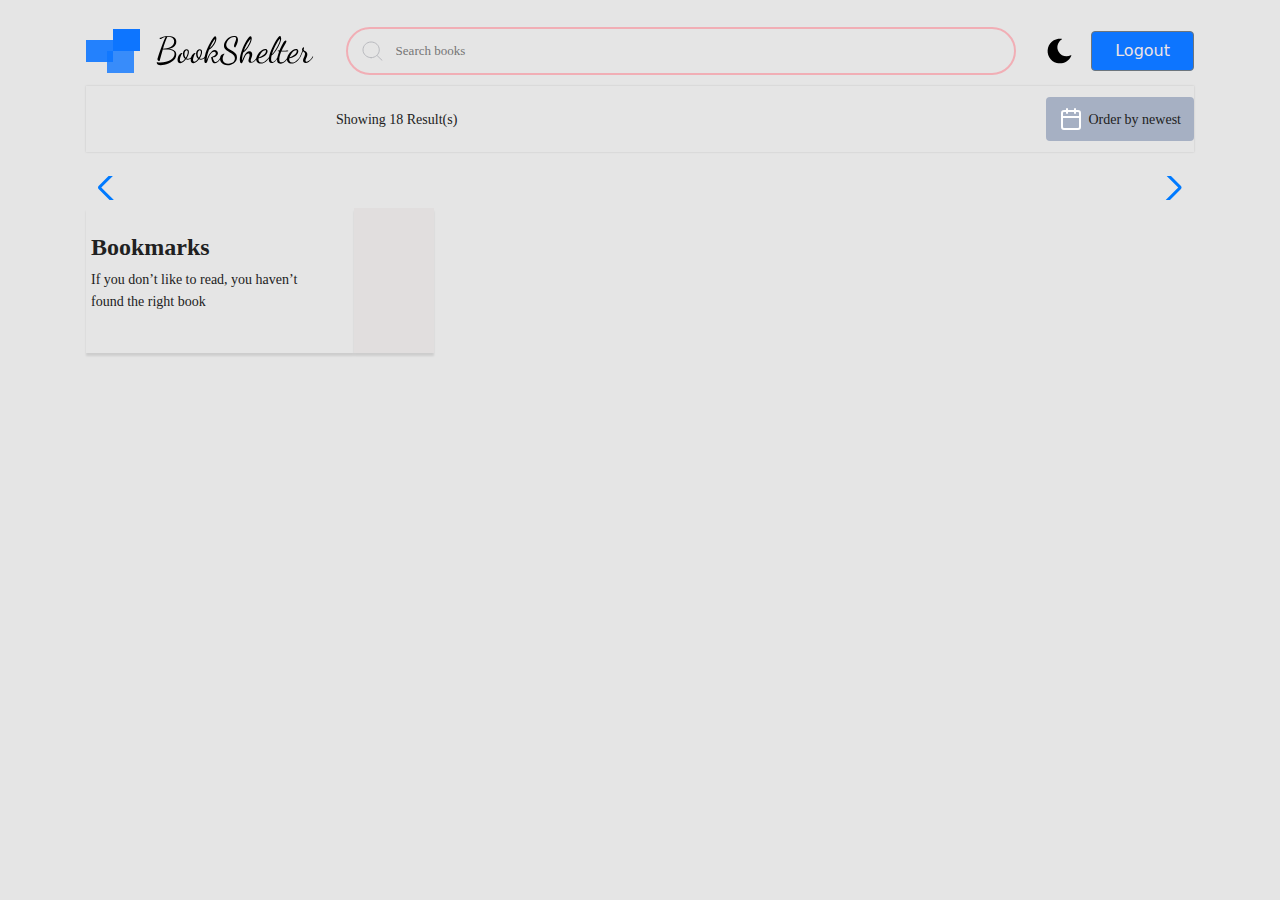
==== commit b2c4e567: "proekt end" ====
--- a/index.html
+++ b/index.html
@@ -9,6 +9,8 @@
     <!-- bootstrap link  -->
     <link href="https://cdn.jsdelivr.net/npm/bootstrap@5.3.0-alpha1/dist/css/bootstrap.min.css" rel="stylesheet"
         integrity="sha384-GLhlTQ8iRABdZLl6O3oVMWSktQOp6b7In1Zl3/Jr59b6EGGoI1aFkw7cmDA6j6gD" crossorigin="anonymous">
+    <link href="https://getbootstrap.com/docs/5.3/assets/css/docs.css" rel="stylesheet">
+    <link href="https://cdn.jsdelivr.net/npm/bootstrap@5.3.0-alpha1/dist/css/bootstrap.min.css" rel="stylesheet">
     <!-- icon link  -->
     <link rel="stylesheet" href="https://cdnjs.cloudflare.com/ajax/libs/font-awesome/4.7.0/css/font-awesome.min.css">
     <!-- global css  -->
@@ -20,9 +22,8 @@
 </head>
 
 <body>
-
     <!-- header nav stat -->
-    <div class="container p-3">
+    <div class="container p-3 position-relative">
         <header>
             <nav class="header">
                 <div class="header__top">
@@ -30,6 +31,7 @@
                     <form class="header__top__form">
                         <img class="header__top__form__logo" src="./images/home-search.svg" alt="">
                         <input
+                        id="searchInp"
                             class="header__top__form__search border-2 border-bottom border-top border-start border-end border-danger-subtle border-2 "
                             type="search" placeholder="Search books">
                     </form>
@@ -50,14 +52,76 @@
         </header>
         <!-- header nav end  -->
 
+
+
+        <!-- about section start  -->
+
         <section>
-            <!-- scroll  -->
+
+            <!-- Example Code -->
+
+            <!-- <button class="btn btn-primary" type="button" data-bs-toggle="offcanvas"
+                data-bs-target="#offcanvasScrolling" aria-controls="offcanvasScrolling">Enable body scrolling</button> -->
+
+            <div class="offcanvas offcanvas-end" data-bs-scroll="true" data-bs-backdrop="false" tabindex="-1"
+                id="offcanvasScrolling" aria-labelledby="offcanvasScrollingLabel">
+                <div class="offcanvas-header">
+                    <h5 class="offcanvas-title" id="offcanvasScrollingLabel"></h5>
+                    <button type="button" class="btn-close" data-bs-dismiss="offcanvas" aria-label="Close"></button>
+                </div>
+                <div class="offcanvas-body pt-0" id="modalBookItem">
+
+                    <!-- <div class="modal__theme">
+                        <h1 class="modal__teme__text">Python</h1>
+                    </div>
+                    <div class="modal__img"><img class="modal__img__src" src="./images/1111111.png" alt=""></div>
+                    <p class="modal__text">Lorem, ipsum dolor sit amet consectetur adipisicing elit. Velit nulla quae
+                        hic illo qui quaerat animi, ab iusto ducimus id aut obcaecati accusantium, dolor voluptatem
+                        adipisci ut magnam vel. Placeat molestiae exercitationem dolor libero nesciunt! Saepe rem porro
+                        veritatis beatae. Sunt, deserunt exercitationem voluptatibus praesentium aspernatur excepturi
+                        quae aperiam? Repellendus.</p>
+
+                    <ul class="modal__list flex-column">
+                        <li class="modal__list__item">
+                            <p class="modal__list__item__Autor">Author : </p>
+                            <p class="modal__list__item__name">Jamal Kasper</p>
+                        </li>
+                        <li class="modal__list__item">
+                            <p class="modal__list__item__Autor">Published : </p>
+                            <p class="modal__list__item__name">2019</p>
+                        </li>
+
+                        <li class="modal__list__item">
+                            <p class="modal__list__item__Autor">Publishers :</p>
+                            <p class="modal__list__item__name">Hollman</p>
+                        </li>
+
+
+                        <li class="modal__list__item">
+                            <p class="modal__list__item__Autor">Categories:</p>
+                            <p class="modal__list__item__name">Computers</p>
+                        </li>
+
+                        <li class="modal__list__item">
+                            <p class="modal__list__item__Autor">Pages Count:</p>
+                            <p class="modal__list__item__name">346</p>
+                        </li>
+                    </ul> -->
+                </div>
+            </div>
+
+            <!-- End Example Code end -->
+
+            <!-- scroll star -->
 
             <div class="scroltop" onclick="scrollToTop()">
                 <img src="./images/scroll.svg" alt="">
             </div>
 
+            <!-- scroll end -->
+
             <!-- Slider main container -->
+
             <div class="swiper mb-2 mt-4 border-3 rounded-3">
                 <!-- Additional required wrapper -->
                 <div class="swiper-wrapper">
@@ -106,31 +170,7 @@
                                 <p class="about__left__item__list_about_text">David M. Beazley</p>
                             </div>
                             <div class="about__left__item__list__right">
-                                <img class="about__left__item__list__right__img1" src="./images/about-link.svg" alt="">
-                                <img class="about__left__item__list__right__img2" src="./images/about-delete.svg"
-                                    alt="">
-                            </div>
-                        </li>
-
-                        <li class="about__left__item__list">
-                            <div class="about__left__item__list_about">
-                                <h4 class="about__left__item__list_about_theme">Python</h4>
-                                <p class="about__left__item__list_about_text">David M. Beazley</p>
-                            </div>
-                            <div class="about__left__item__list__right">
-                                <img class="about__left__item__list__right__img1" src="./images/about-link.svg" alt="">
-                                <img class="about__left__item__list__right__img2" src="./images/about-delete.svg"
-                                    alt="">
-                            </div>
-                        </li>
-
-                        <li class="about__left__item__list">
-                            <div class="about__left__item__list_about">
-                                <h4 class="about__left__item__list_about_theme">Python</h4>
-                                <p class="about__left__item__list_about_text">David M. Beazley</p>
-                            </div>
-                            <div class="about__left__item__list__right">
-                                <img class="about__left__item__list__right__img1" src="./images/about-link.svg" alt="">
+                                <a class="about__left__item__list__right__link" href="https://kitoblardunyosi.uz/"><img class="about__left__item__list__right__link__img1" src="./images/about-link.svg" alt=""></a>
                                 <img class="about__left__item__list__right__img2" src="./images/about-delete.svg"
                                     alt="">
                             </div>
@@ -160,13 +200,16 @@
             </div>
         </section>
     </div>
-
+    <!-- bootstrap link  -->
+    <script src="https://cdn.jsdelivr.net/npm/bootstrap@5.3.0-alpha1/dist/js/bootstrap.bundle.min.js"></script>
+    <!-- swipper js  -->
     <script src="https://cdn.jsdelivr.net/npm/swiper@8/swiper-bundle.esm.browser.min.js"></script>
     <!-- main js start link  -->
     <script src="./js/main.js"></script>
     <!-- swipper js  -->
     <script type="module" src="./js/swipper.js"></script>
 
+
 </body>
 
 </html>--- a/style/css/main.css
+++ b/style/css/main.css
@@ -164,6 +164,7 @@
   color: var(--secondary-color);
 }
 .about__left__top__text {
+  width: 218px;
   font-family: "Rubik";
   font-style: normal;
   font-weight: 400;
@@ -173,7 +174,7 @@
 }
 .about__left__item {
   padding-left: 0px;
-  margin-left: 25px;
+  margin-left: 5px;
   display: flex;
   gap: 15px;
 }
@@ -182,14 +183,15 @@
   display: flex;
   text-align: center;
   background: var(--bacround-item);
-  padding-left: 10px;
-  padding-top: 15px;
-  padding-bottom: 15px;
+  padding-left: 8px;
+  padding-top: 13px;
+  padding-bottom: 13px;
   border-radius: 4px;
   width: 218px;
+  justify-content: space-between;
 }
 .about__left__item__list_about {
-  margin-right: 42px;
+  margin-right: 5px;
 }
 .about__left__item__list_about_theme {
   font-family: "Rubik";
@@ -211,12 +213,16 @@
   color: var(--secondary-color);
   margin-bottom: 0px;
   padding-bottom: 0px;
+  padding-right: 0px;
+  text-align: start;
 }
 .about__left__item__list__right {
   display: flex;
   gap: 8px;
-}
-.about__left__item__list__right__img1 {
+  padding-right: 8px;
+  align-items: center;
+}
+.about__left__item__list__right__link__img1 {
   width: 24px;
 }
 .about__left__item__list__right__img2 {
@@ -333,4 +339,78 @@
   padding-top: 10px;
   text-align: center;
   padding-bottom: 10px;
+}
+.about__product__item__list__btn:hover {
+  background: #91abba;
+}
+
+.modal__theme {
+  padding-left: 20px;
+  padding-top: 15px;
+  padding-bottom: 15px;
+  border-bottom: 1px solid;
+  border-top: 1px solid;
+  background: #F8FAFD;
+}
+.modal__theme__text {
+  font-family: "Rubik";
+  font-style: normal;
+  font-weight: 500;
+  font-size: 24px;
+  line-height: 28px;
+  color: #222531;
+  margin-bottom: 0px;
+  width: 100%;
+}
+
+.modal__img {
+  margin-left: 60px;
+  margin-top: 30px;
+}
+.modal__img__src {
+  height: 299.59px;
+}
+
+.modal__text {
+  font-family: "Rubik";
+  font-style: normal;
+  font-weight: 400;
+  font-size: 13px;
+  line-height: 170.3%;
+  color: #58667E;
+  margin-left: 46px;
+  margin-top: 40px;
+}
+
+.modal__list {
+  display: flex;
+  gap: 17px;
+  padding-left: 46px;
+}
+.modal__list__item {
+  display: flex;
+  gap: 10px;
+  align-items: center;
+}
+.modal__list__item__Autor {
+  font-family: "Rubik";
+  font-style: normal;
+  font-weight: 400;
+  font-size: 15px;
+  line-height: 17px;
+  color: #222531;
+}
+.modal__list__item__name {
+  padding-left: 25px;
+  padding-right: 20px;
+  padding-top: 5px;
+  padding-bottom: 5px;
+  font-family: "Rubik";
+  font-style: normal;
+  font-weight: 400;
+  font-size: 14px;
+  line-height: 17px;
+  color: #0D75FF;
+  background: rgba(13, 117, 255, 0.09);
+  border-radius: 30px;
 }/*# sourceMappingURL=main.css.map */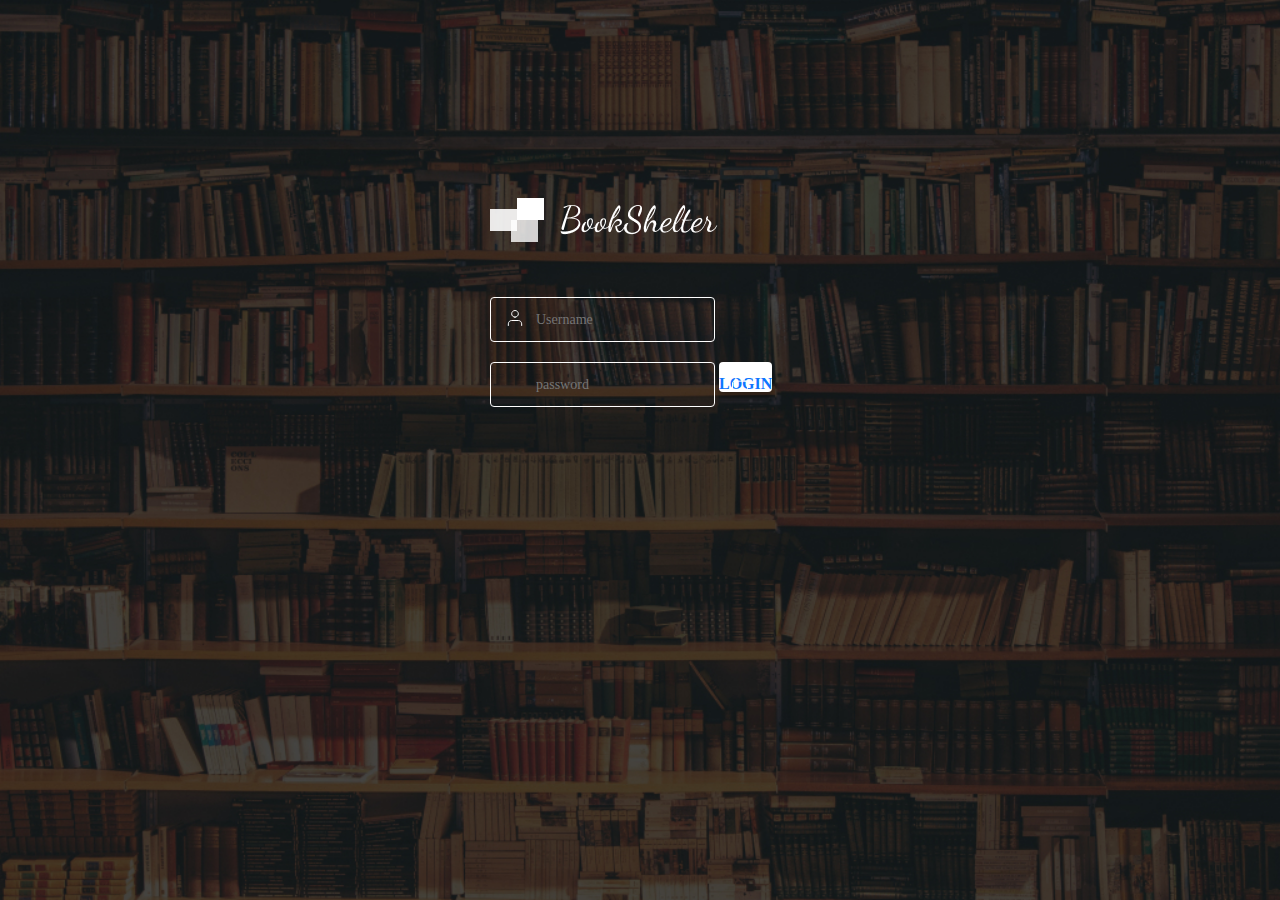
==== commit 599754ac: "the end" ====
--- a/index.html
+++ b/index.html
@@ -5,211 +5,40 @@
     <meta charset="UTF-8">
     <meta http-equiv="X-UA-Compatible" content="IE=edge">
     <meta name="viewport" content="width=device-width, initial-scale=1.0">
-    <title>bookshelter</title>
+    <title>Login</title>
     <!-- bootstrap link  -->
     <link href="https://cdn.jsdelivr.net/npm/bootstrap@5.3.0-alpha1/dist/css/bootstrap.min.css" rel="stylesheet"
         integrity="sha384-GLhlTQ8iRABdZLl6O3oVMWSktQOp6b7In1Zl3/Jr59b6EGGoI1aFkw7cmDA6j6gD" crossorigin="anonymous">
-    <link href="https://getbootstrap.com/docs/5.3/assets/css/docs.css" rel="stylesheet">
-    <link href="https://cdn.jsdelivr.net/npm/bootstrap@5.3.0-alpha1/dist/css/bootstrap.min.css" rel="stylesheet">
     <!-- icon link  -->
     <link rel="stylesheet" href="https://cdnjs.cloudflare.com/ajax/libs/font-awesome/4.7.0/css/font-awesome.min.css">
+    <!-- login CSS  -->
+    <link rel="stylesheet" href="./style/css/login.css">
     <!-- global css  -->
     <link rel="stylesheet" href="./style/css/global.css">
-    <!-- home css  -->
-    <link rel="stylesheet" href="./style/css/main.css">
-    <!-- swipper link  -->
-    <link rel="stylesheet" href="https://cdn.jsdelivr.net/npm/swiper@8/swiper-bundle.min.css" />
+   
 </head>
 
 <body>
-    <!-- header nav stat -->
-    <div class="container p-3 position-relative">
-        <header>
-            <nav class="header">
-                <div class="header__top">
-                    <img class="header-logo" src="./images/home-logo.svg">
-                    <form class="header__top__form">
-                        <img class="header__top__form__logo" src="./images/home-search.svg" alt="">
-                        <input
-                        id="searchInp"
-                            class="header__top__form__search border-2 border-bottom border-top border-start border-end border-danger-subtle border-2 "
-                            type="search" placeholder="Search books">
-                    </form>
-                    <div class="header__top__item">
-                        <img class="header__top__item__img" src="./images/home-dark.svg" id="icon">
-                        <a href="./login.html"><button
-                                class="header__top__item__btn btn btn-outline-secondary">Logout</button></a>
-                    </div>
-                </div>
-                <div class="header__bottom ">
-                    <p class="header__bottom__text">Showing 18 Result(s)</p>
-                    <div class="header__bottom__item">
-                        <img class="header__bottom__item__img" src="./images/home-cotalog.svg">
-                        <p class="header__bottom__item__text m-0">Order by newest</p>
-                    </div>
-                </div>
-            </nav>
-        </header>
-        <!-- header nav end  -->
+    <div class="login login__img">
+        <div class="login__item">
+            <img class="login__item__img" src="./images/login-icon.png" alt="logo">
 
+            <div id="loginForm" class="login__item__form d-flex flex-column">
 
+                <img class="login__item__form__img1" src="./images/login-user.svg" alt="logo">
+                <input required id="loginUser" class="login__item__form__username" type="email" placeholder="Username">
 
-        <!-- about section start  -->
+                <img class="login__item__form__img2" src="./images/login-password.svg" alt="">
+                <input required id="loginPassword" class="login__item__form__password" type="password" placeholder="password">
 
-        <section>
+                <!-- <button type="submit" id="formBtn"  class="login__item__form__btn"> -->
+                <a id="formBtn" class="login__item__form__btn">Login</a>
+                <!-- </button> -->
+            </div>
+        </div>
+    </div>
 
-            <!-- Example Code -->
-
-            <!-- <button class="btn btn-primary" type="button" data-bs-toggle="offcanvas"
-                data-bs-target="#offcanvasScrolling" aria-controls="offcanvasScrolling">Enable body scrolling</button> -->
-
-            <div class="offcanvas offcanvas-end" data-bs-scroll="true" data-bs-backdrop="false" tabindex="-1"
-                id="offcanvasScrolling" aria-labelledby="offcanvasScrollingLabel">
-                <div class="offcanvas-header">
-                    <h5 class="offcanvas-title" id="offcanvasScrollingLabel"></h5>
-                    <button type="button" class="btn-close" data-bs-dismiss="offcanvas" aria-label="Close"></button>
-                </div>
-                <div class="offcanvas-body pt-0" id="modalBookItem">
-
-                    <!-- <div class="modal__theme">
-                        <h1 class="modal__teme__text">Python</h1>
-                    </div>
-                    <div class="modal__img"><img class="modal__img__src" src="./images/1111111.png" alt=""></div>
-                    <p class="modal__text">Lorem, ipsum dolor sit amet consectetur adipisicing elit. Velit nulla quae
-                        hic illo qui quaerat animi, ab iusto ducimus id aut obcaecati accusantium, dolor voluptatem
-                        adipisci ut magnam vel. Placeat molestiae exercitationem dolor libero nesciunt! Saepe rem porro
-                        veritatis beatae. Sunt, deserunt exercitationem voluptatibus praesentium aspernatur excepturi
-                        quae aperiam? Repellendus.</p>
-
-                    <ul class="modal__list flex-column">
-                        <li class="modal__list__item">
-                            <p class="modal__list__item__Autor">Author : </p>
-                            <p class="modal__list__item__name">Jamal Kasper</p>
-                        </li>
-                        <li class="modal__list__item">
-                            <p class="modal__list__item__Autor">Published : </p>
-                            <p class="modal__list__item__name">2019</p>
-                        </li>
-
-                        <li class="modal__list__item">
-                            <p class="modal__list__item__Autor">Publishers :</p>
-                            <p class="modal__list__item__name">Hollman</p>
-                        </li>
-
-
-                        <li class="modal__list__item">
-                            <p class="modal__list__item__Autor">Categories:</p>
-                            <p class="modal__list__item__name">Computers</p>
-                        </li>
-
-                        <li class="modal__list__item">
-                            <p class="modal__list__item__Autor">Pages Count:</p>
-                            <p class="modal__list__item__name">346</p>
-                        </li>
-                    </ul> -->
-                </div>
-            </div>
-
-            <!-- End Example Code end -->
-
-            <!-- scroll star -->
-
-            <div class="scroltop" onclick="scrollToTop()">
-                <img src="./images/scroll.svg" alt="">
-            </div>
-
-            <!-- scroll end -->
-
-            <!-- Slider main container -->
-
-            <div class="swiper mb-2 mt-4 border-3 rounded-3">
-                <!-- Additional required wrapper -->
-                <div class="swiper-wrapper">
-                    <!-- Slides -->
-                    <div class="swiper-slide "><img class="w-100 "
-                            src="https://travelindians.com/wp-content/uploads/2019/10/Ultimate-Travel-Checklist-Blog-Feature-Image-1300x500.jpg"
-                            alt=""></div>
-                    <div class="swiper-slide"><img class="w-100"
-                            src="https://www.onsemi.com/site/images/PRT-hpb-image-23.jpg" alt=""></div>
-                    <div class="swiper-slide "><img class="w-100"
-                            src="https://cdn.pixabay.com/photo/2016/03/26/22/21/books-1281581__340.jpg" alt=""></div>
-                    <div class="swiper-slide"><img class="w-100"
-                            src="https://www.nationalbooktokens.com/uploaded_files/shared/Portlets/homepage/bookshop-shelves-packed-with-books-656-245.jpg"
-                            alt=""></div>
-                    <div class="swiper-slide"><img class="w-100" src="https://static.e-ermis.gr/1300x500/cms/about.jpg"
-                            alt=""></div>
-                    <div class="swiper-slide"><img class="w-100"
-                            src="https://www.egpl.ca/wp-content/uploads/2019/08/100-Books-Banner.png" alt=""></div>
-
-                </div>
-                <!-- If we need pagination -->
-                <div class="swiper-pagination"></div>
-
-                <!-- If we need navigation buttons -->
-                <div class="swiper-button-prev"></div>
-                <div class="swiper-button-next"></div>
-
-                <!-- If we need scrollbar -->
-                <div class="swiper-scrollbar"></div>
-            </div>
-            <!-- Slider main container end -->
-
-            <div class="about">
-                <div class="about__left">
-                    <div class="about__left__top">
-                        <h3 class="about__left__top__theme"><b>Bookmarks</b></h3>
-                        <p class="about__left__top__text">
-                            If you don’t like to read, you haven’t found the right book
-                        </p>
-                    </div>
-
-                    <ul id="listItem" class="about__left__item flex-column">
-                        <!-- <li class="about__left__item__list">
-                            <div class="about__left__item__list_about">
-                                <h4 class="about__left__item__list_about_theme">Python</h4>
-                                <p class="about__left__item__list_about_text">David M. Beazley</p>
-                            </div>
-                            <div class="about__left__item__list__right">
-                                <a class="about__left__item__list__right__link" href="https://kitoblardunyosi.uz/"><img class="about__left__item__list__right__link__img1" src="./images/about-link.svg" alt=""></a>
-                                <img class="about__left__item__list__right__img2" src="./images/about-delete.svg"
-                                    alt="">
-                            </div>
-                        </li> -->
-                    </ul>
-
-                </div>
-                <div class="about__product">
-                    <ul class="about__product__item row" id="products__top">
-                        <!-- <li class="about__product__item__list flex-column">
-                            <div class="about__product__item__list__img">
-                                <img src="./images/1111111.png" alt="">
-                            </div>
-                            <div class="about__product__item__list__theme">
-                                <h3 class="about__product__item__list__theme__name" id="title">Python</h3>
-                                <p class="about__product__item__list__theme__author" id="author">David M. Beazley</p>
-                                <p class="about__product__item__list__theme__year" id="year">2009</p>
-                            </div>
-                            <div class="about__product__item__list__bottom">
-                                <a class="about__product__item__list__bottom__storage" href="#">Bookmark</a>
-                                <a class="about__product__item__list__bottom__modal" href="#">More Info</a>
-                            </div>
-                            <a class="about__product__item__list__btn" href="#">Read</a>
-                        </li> -->
-                    </ul>
-                </div>
-            </div>
-        </section>
-    </div>
-    <!-- bootstrap link  -->
-    <script src="https://cdn.jsdelivr.net/npm/bootstrap@5.3.0-alpha1/dist/js/bootstrap.bundle.min.js"></script>
-    <!-- swipper js  -->
-    <script src="https://cdn.jsdelivr.net/npm/swiper@8/swiper-bundle.esm.browser.min.js"></script>
-    <!-- main js start link  -->
-    <script src="./js/main.js"></script>
-    <!-- swipper js  -->
-    <script type="module" src="./js/swipper.js"></script>
-
-
+    <script src="./js/login.js"></script>
 </body>
 
 </html>--- a/style/css/login.css
+++ b/style/css/login.css
@@ -0,0 +1,78 @@
+.login {
+  width: 100%;
+  height: 100vh;
+  background-image: url("/images/login-bacround.jpg");
+  background-repeat: no-repeat;
+  background-size: cover;
+  background-position: center;
+}
+.login__item {
+  width: 300px;
+  margin: 0 auto;
+}
+.login__item__img {
+  margin-top: 198px;
+  margin-bottom: 51px;
+}
+.login__item__form {
+  margin-top: 0px;
+}
+.login__item__form__img1 {
+  width: 35px;
+  position: fixed;
+  padding-left: 15px;
+  padding-top: 11px;
+}
+.login__item__form__username {
+  margin-bottom: 20px;
+  height: 45px;
+  border: 1px solid #FFFFFF;
+  border-radius: 4px;
+  background-color: inherit;
+  font-family: "Montserrat";
+  font-style: normal;
+  font-weight: 300;
+  font-size: 14px;
+  line-height: 10px;
+  padding-left: 45px;
+  color: #FFFFFF;
+}
+.login__item__form__img2 {
+  width: 35px;
+  position: fixed;
+  padding-left: 15px;
+  padding-top: 75px;
+}
+.login__item__form__password {
+  height: 45px;
+  margin-bottom: 43px;
+  border: 1px solid #FFFFFF;
+  border-radius: 4px;
+  background: inherit;
+  font-family: "Montserrat";
+  font-style: normal;
+  font-weight: 300;
+  font-size: 14px;
+  line-height: 10px;
+  padding-left: 45px;
+  color: #FFFFFF;
+}
+.login__item__form__btn {
+  height: 45px;
+  background: #FFFFFF;
+  box-shadow: 0px 4px 4px rgba(0, 0, 0, 0.3);
+  border-radius: 4px;
+  font-family: "Montserrat";
+  font-style: normal;
+  font-weight: 600;
+  font-size: 16px;
+  line-height: 20px;
+  text-align: center;
+  text-transform: uppercase;
+  color: #0D75FF;
+  padding-top: 13px;
+}
+.login__item__form__btn:hover {
+  background-color: #0D75FF;
+  color: #FFFFFF;
+}/*# sourceMappingURL=login.css.map */